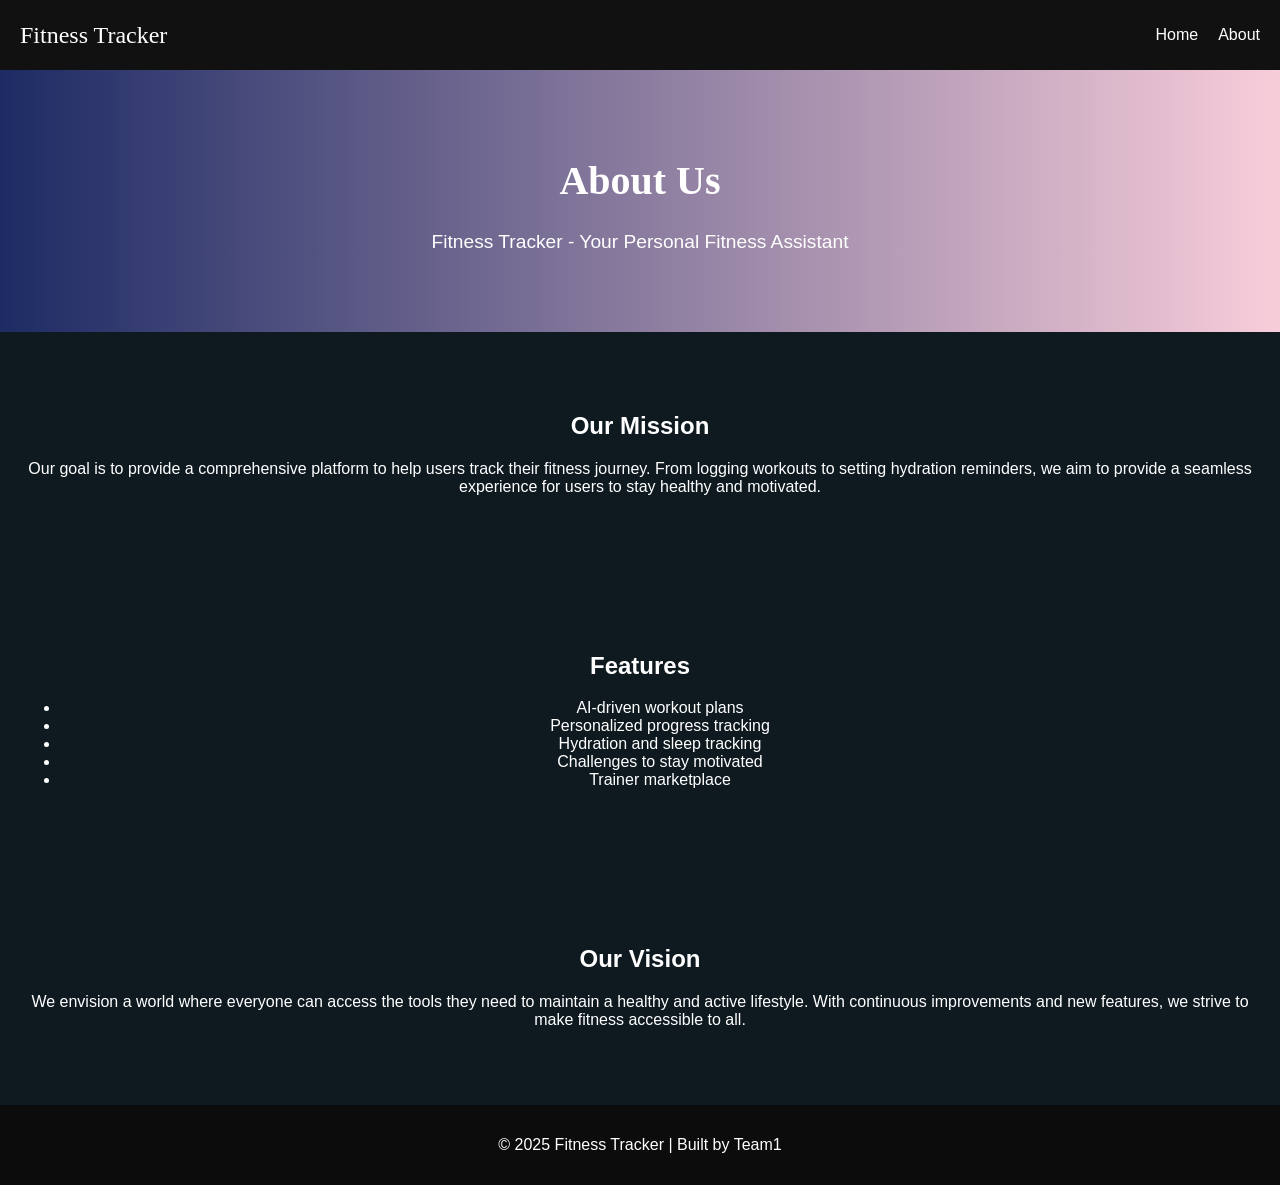
==== about.html @ 3adcb74d "Add files via upload" ====
<!DOCTYPE html>
<html lang="en">
<head>
  <meta charset="UTF-8" />
  <meta name="viewport" content="width=device-width, initial-scale=1.0"/>
  <title>About | Fitness Tracker</title>
  <link rel="stylesheet" href="style.css" />
</head>
<body>

<nav class="navbar">
  <div class="logo">Fitness Tracker</div>
  <div class="menu-btn" onclick="toggleMenu()">☰</div>
  <ul class="nav-links" id="nav-links">
    <li><a href="index.html">Home</a></li>
    <li><a href="about.html">About</a></li>
  </ul>
</nav>

<header>
  <h1>About Us</h1>
  <p>Fitness Tracker - Your Personal Fitness Assistant</p>
</header>

<section>
  <h2>Our Mission</h2>
  <p>Our goal is to provide a comprehensive platform to help users track their fitness journey. From logging workouts to setting hydration reminders, we aim to provide a seamless experience for users to stay healthy and motivated.</p>
</section>

<section>
  <h2>Features</h2>
  <ul>
    <li>AI-driven workout plans</li>
    <li>Personalized progress tracking</li>
    <li>Hydration and sleep tracking</li>
    <li>Challenges to stay motivated</li>
    <li>Trainer marketplace</li>
  </ul>
</section>

<section>
  <h2>Our Vision</h2>
  <p>We envision a world where everyone can access the tools they need to maintain a healthy and active lifestyle. With continuous improvements and new features, we strive to make fitness accessible to all.</p>
</section>

<footer>
  <p>© 2025 Fitness Tracker | Built by Team1</p>
</footer>

<script>
  function toggleMenu() {
    document.getElementById("nav-links").classList.toggle("active");
  }
</script>

</body>
</html>
---- style.css ----
body {
  margin: 0;
  font-family: 'Inter', sans-serif;
  background-color: #0f1a20;
  color: #fff;
}

.navbar {
  display: flex;
  justify-content: space-between;
  background-color: #111;
  padding: 10px 20px;
  align-items: center;
  position: sticky;
  top: 0;
  z-index: 999;
}

.logo {
  font-family: 'Playfair Display', serif;
  font-size: 1.5em;
}

.menu-btn {
  font-size: 1.5em;
  cursor: pointer;
  display: none;
}

.nav-links {
  list-style: none;
  display: flex;
  gap: 20px;
}

.nav-links li a {
  color: white;
  text-decoration: none;
  transition: color 0.3s;
}

.nav-links li a:hover {
  color: #f0b86b;
}

header, section {
  padding: 60px 20px;
  text-align: center;
}

header {
  background: linear-gradient(to right, #1d2b64, #f8cdda);
}

header h1 {
  font-size: 2.5em;
  font-family: 'Playfair Display', serif;
  color: #fff;
}

header p {
  font-size: 1.2em;
  color: #fff;
}

footer {
  background-color: #0c0c0c;
  padding: 15px;
  text-align: center;
}

.contact-box {
  background: #1e2c38;
  margin: 40px auto;
  padding: 20px;
  border-radius: 15px;
  max-width: 500px;
}

.contact-box input, .contact-box textarea {
  width: 90%;
  padding: 10px;
  margin: 10px 0;
  border: none;
  border-radius: 8px;
}

.contact-box button {
  background-color: #f0b86b;
  color: #000;
  padding: 10px 20px;
  border: none;
  border-radius: 8px;
  cursor: pointer;
  margin-top: 10px;
}

.team-container {
  display: grid;
  grid-template-columns: repeat(auto-fit, minmax(180px, 1fr));
  gap: 20px;
  padding: 40px;
}

.team-member {
  background-color: #1e2c38;
  padding: 20px;
  border-radius: 12px;
  text-align: center;
}

.team-member img {
  width: 100%;
  border-radius: 50%;
  height: 160px;
  object-fit: cover;
}

.team-member h3 {
  margin: 10px 0 5px;
}

.team-member p {
  font-size: 0.9em;
  color: #ccc;
}

@media (max-width: 768px) {
  .menu-btn {
    display: block;
  }

  .nav-links {
    display: none;
    flex-direction: column;
    background-color: #111;
    position: absolute;
    top: 60px;
    right: 10px;
    padding: 10px;
    border-radius: 10px;
  }

  .nav-links.active {
    display: flex;
  }
}
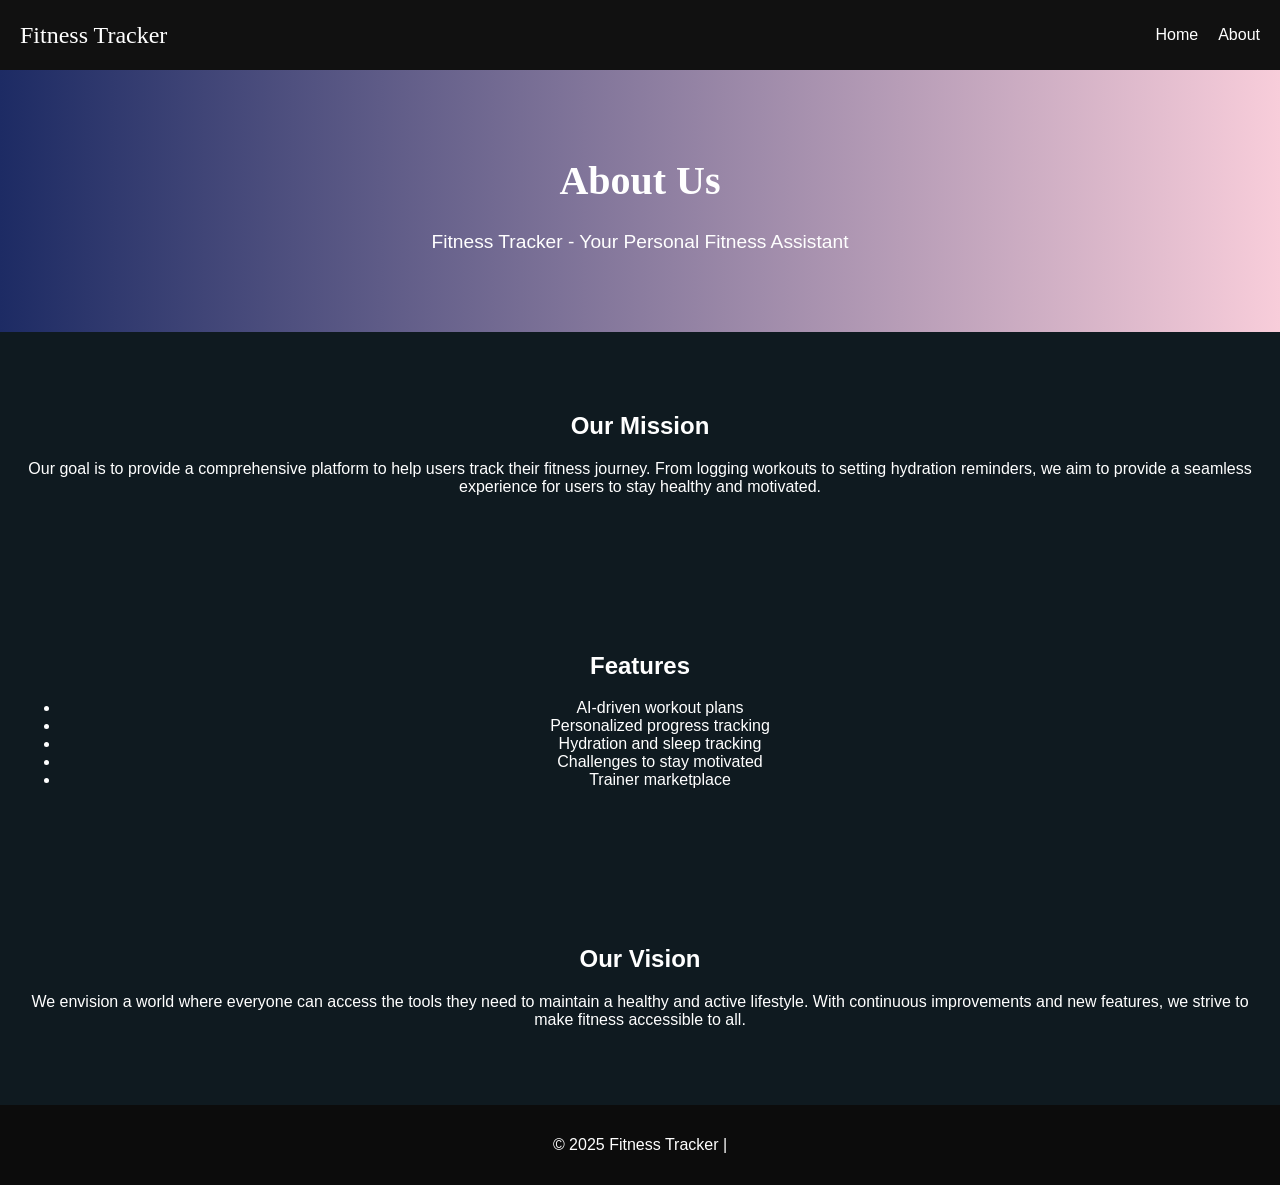
==== commit 14a3e904: "Add files via upload" ====
--- a/about.html
+++ b/about.html
@@ -44,7 +44,7 @@
 </section>
 
 <footer>
-  <p>© 2025 Fitness Tracker | Built by Team1</p>
+  <p>© 2025 Fitness Tracker | </p>
 </footer>
 
 <script>
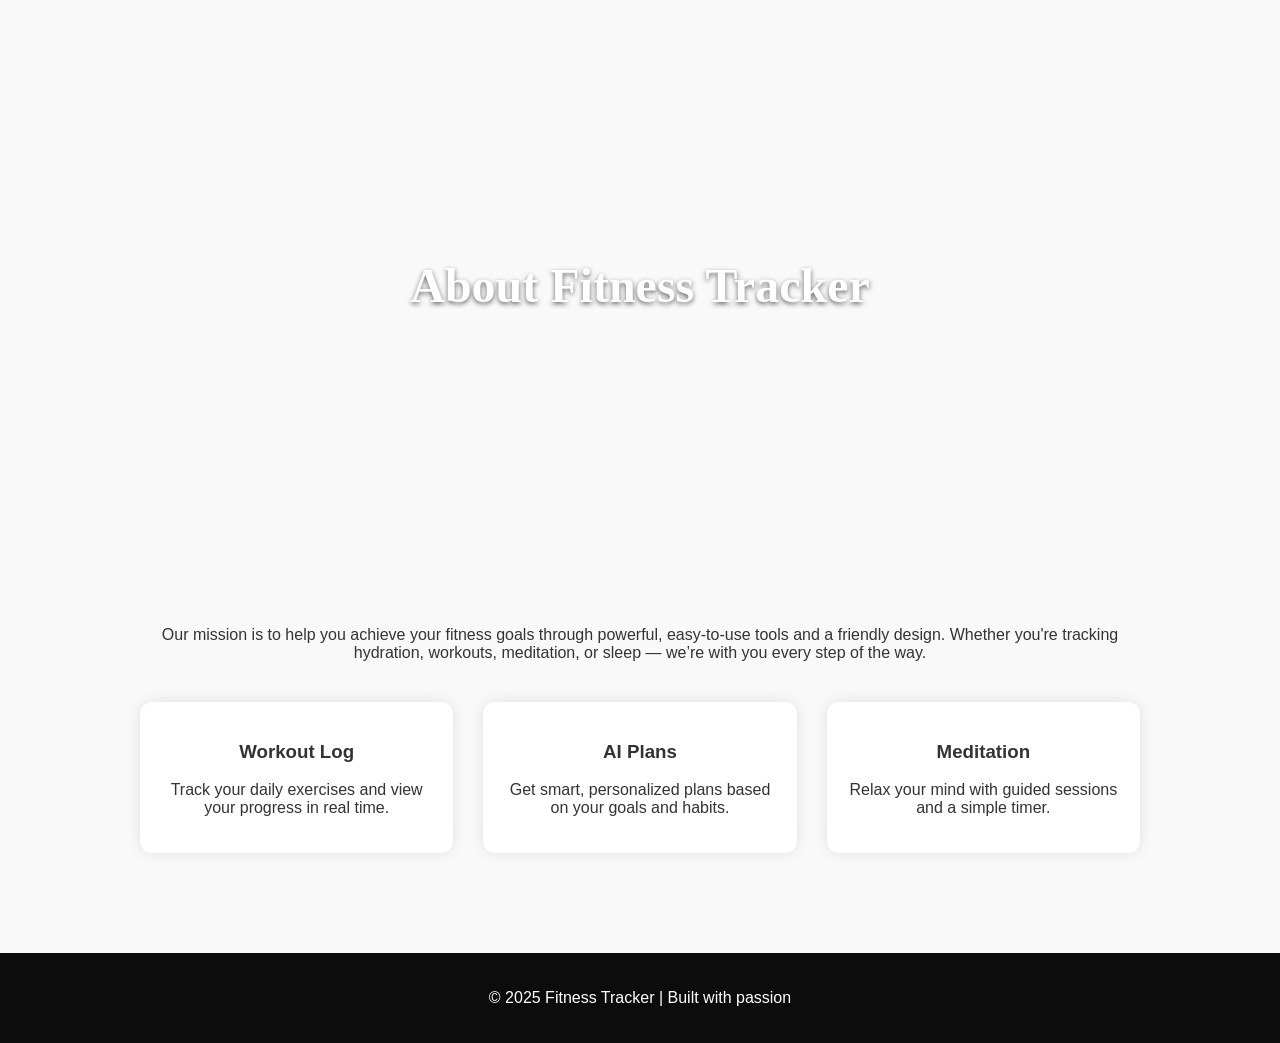
==== commit d0e174f9: "Add files via upload" ====
--- a/about.html
+++ b/about.html
@@ -3,55 +3,86 @@
 <head>
   <meta charset="UTF-8" />
   <meta name="viewport" content="width=device-width, initial-scale=1.0"/>
-  <title>About | Fitness Tracker</title>
+  <title>About Us | Fitness Tracker</title>
   <link rel="stylesheet" href="style.css" />
+  <style>
+    body {
+      font-family: 'Inter', sans-serif;
+      margin: 0;
+      background-color: #f9f9f9;
+      color: #333;
+    }
+    header {
+      background: url('https://images.unsplash.com/photo-1558611848-73f7eb4001a1') no-repeat center center/cover;
+      height: 50vh;
+      display: flex;
+      align-items: center;
+      justify-content: center;
+      color: white;
+      text-shadow: 0 2px 5px rgba(0,0,0,0.6);
+    }
+    header h1 {
+      font-size: 3em;
+    }
+    .about-section {
+      padding: 40px 20px;
+      max-width: 1000px;
+      margin: auto;
+      text-align: center;
+    }
+    .features {
+      display: grid;
+      grid-template-columns: repeat(auto-fit, minmax(250px, 1fr));
+      gap: 30px;
+      margin-top: 40px;
+    }
+    .feature-box {
+      background: white;
+      padding: 20px;
+      border-radius: 12px;
+      box-shadow: 0 0 15px rgba(0,0,0,0.1);
+      transition: transform 0.3s;
+    }
+    .feature-box:hover {
+      transform: scale(1.05);
+    }
+    footer {
+      text-align: center;
+      padding: 20px;
+      background-color: #0c0c0c;
+      color: white;
+      margin-top: 60px;
+    }
+  </style>
 </head>
 <body>
 
-<nav class="navbar">
-  <div class="logo">Fitness Tracker</div>
-  <div class="menu-btn" onclick="toggleMenu()">☰</div>
-  <ul class="nav-links" id="nav-links">
-    <li><a href="index.html">Home</a></li>
-    <li><a href="about.html">About</a></li>
-  </ul>
-</nav>
-
 <header>
-  <h1>About Us</h1>
-  <p>Fitness Tracker - Your Personal Fitness Assistant</p>
+  <h1>About Fitness Tracker</h1>
 </header>
 
-<section>
-  <h2>Our Mission</h2>
-  <p>Our goal is to provide a comprehensive platform to help users track their fitness journey. From logging workouts to setting hydration reminders, we aim to provide a seamless experience for users to stay healthy and motivated.</p>
-</section>
-
-<section>
-  <h2>Features</h2>
-  <ul>
-    <li>AI-driven workout plans</li>
-    <li>Personalized progress tracking</li>
-    <li>Hydration and sleep tracking</li>
-    <li>Challenges to stay motivated</li>
-    <li>Trainer marketplace</li>
-  </ul>
-</section>
-
-<section>
-  <h2>Our Vision</h2>
-  <p>We envision a world where everyone can access the tools they need to maintain a healthy and active lifestyle. With continuous improvements and new features, we strive to make fitness accessible to all.</p>
+<section class="about-section">
+  <p>Our mission is to help you achieve your fitness goals through powerful, easy-to-use tools and a friendly design. Whether you're tracking hydration, workouts, meditation, or sleep — we’re with you every step of the way.</p>
+  
+  <div class="features">
+    <div class="feature-box">
+      <h3>Workout Log</h3>
+      <p>Track your daily exercises and view your progress in real time.</p>
+    </div>
+    <div class="feature-box">
+      <h3>AI Plans</h3>
+      <p>Get smart, personalized plans based on your goals and habits.</p>
+    </div>
+    <div class="feature-box">
+      <h3>Meditation</h3>
+      <p>Relax your mind with guided sessions and a simple timer.</p>
+    </div>
+  </div>
 </section>
 
 <footer>
-  <p>© 2025 Fitness Tracker | </p>
+  <p>© 2025 Fitness Tracker | Built with passion</p>
 </footer>
-
-<script>
-  function toggleMenu() {
-    document.getElementById("nav-links").classList.toggle("active");
-  }
-</script>
 
 </body>
 </html>
